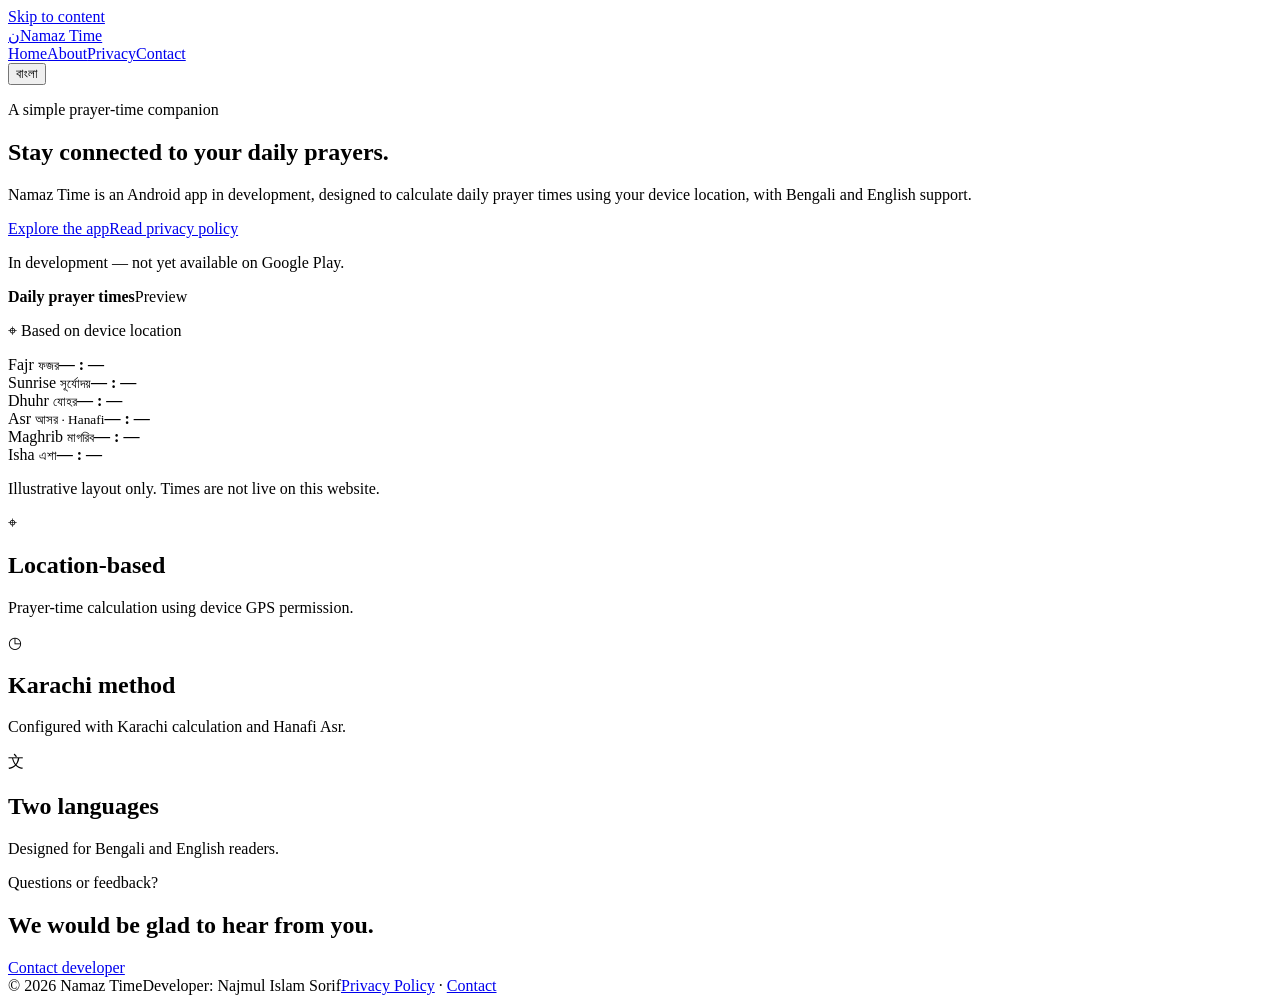
==== index.html @ a8f54243 "Add files via upload" ====
<!doctype html><html lang="en"><head><meta charset="utf-8"><meta name="viewport" content="width=device-width,initial-scale=1"><meta name="description" content="Namaz Time — GPS-based prayer times with Karachi calculation method and Hanafi Asr, in Bengali and English."><meta name="theme-color" content="#0d4a3d"><title>Namaz Time — Prayer Times Made Simple</title>
<meta property="og:title" content="Namaz Time — Prayer Times Made Simple">
<meta property="og:type" content="website"><link rel="icon" type="image/svg+xml" href="favicon.svg">
  <link rel="stylesheet" href="styles.css"><script defer src="site.js"></script></head><body>
<a class="skip-link" href="#main" data-en="Skip to content" data-bn="মূল অংশে যান">Skip to content</a>
<header class="site-header"><a class="brand" href="index.html"><span class="brand-mark">ن</span>Namaz Time</a><nav aria-label="Main navigation"><a class="active" href="index.html" data-en="Home" data-bn="হোম">Home</a><a href="about.html" data-en="About" data-bn="অ্যাপ সম্পর্কে">About</a><a href="privacy.html" data-en="Privacy" data-bn="গোপনীয়তা">Privacy</a><a href="contact.html" data-en="Contact" data-bn="যোগাযোগ">Contact</a></nav><button class="lang-toggle" type="button">বাংলা</button></header>
<main id="main"><section class="hero"><div><p class="eyebrow" data-en="A simple prayer-time companion" data-bn="সহজ নামাজের সময়সূচির সঙ্গী">A simple prayer-time companion</p><h1 data-en="Stay connected to your daily prayers." data-bn="প্রতিদিনের নামাজের সময় জেনে থাকুন।">Stay connected to your daily prayers.</h1><p class="lead" data-en="Namaz Time is an Android app in development, designed to calculate daily prayer times using your device location, with Bengali and English support." data-bn="Namaz Time একটি নির্মাণাধীন Android অ্যাপ। এটি আপনার ডিভাইসের অবস্থান ব্যবহার করে দৈনিক নামাজের সময় হিসাব করার জন্য তৈরি হচ্ছে; বাংলা ও ইংরেজি—দুই ভাষাই থাকবে।">Namaz Time is an Android app in development, designed to calculate daily prayer times using your device location, with Bengali and English support.</p><div class="actions"><a class="button primary" href="about.html" data-en="Explore the app" data-bn="অ্যাপ সম্পর্কে জানুন">Explore the app</a><a class="button secondary" href="privacy.html" data-en="Read privacy policy" data-bn="গোপনীয়তা নীতি পড়ুন">Read privacy policy</a></div><p class="status"><i></i><span data-en="In development — not yet available on Google Play." data-bn="এখনো নির্মাণাধীন — Google Play-তে প্রকাশিত হয়নি।">In development — not yet available on Google Play.</span></p></div><div class="prayer-card"><div class="card-top"><b data-en="Daily prayer times" data-bn="দৈনিক নামাজের সময়">Daily prayer times</b><span class="pill" data-en="Preview" data-bn="নমুনা">Preview</span></div><p class="location">⌖ <span data-en="Based on device location" data-bn="ডিভাইসের অবস্থান অনুযায়ী">Based on device location</span></p><div class="prayer-row"><span>Fajr <small>ফজর</small></span><b>— : —</b></div><div class="prayer-row"><span>Sunrise <small>সূর্যোদয়</small></span><b>— : —</b></div><div class="prayer-row"><span>Dhuhr <small>যোহর</small></span><b>— : —</b></div><div class="prayer-row"><span>Asr <small>আসর · Hanafi</small></span><b>— : —</b></div><div class="prayer-row"><span>Maghrib <small>মাগরিব</small></span><b>— : —</b></div><div class="prayer-row"><span>Isha <small>এশা</small></span><b>— : —</b></div><p class="preview" data-en="Illustrative layout only. Times are not live on this website." data-bn="এটি শুধু ডিজাইনের নমুনা। এই ওয়েবসাইটে লাইভ সময় দেখানো হচ্ছে না।">Illustrative layout only. Times are not live on this website.</p></div></section>
<section class="features"><article><span>⌖</span><h2 data-en="Location-based" data-bn="অবস্থানভিত্তিক">Location-based</h2><p data-en="Prayer-time calculation using device GPS permission." data-bn="ডিভাইসের GPS অনুমতি নিয়ে নামাজের সময় হিসাব।">Prayer-time calculation using device GPS permission.</p></article><article><span>◷</span><h2 data-en="Karachi method" data-bn="করাচি পদ্ধতি">Karachi method</h2><p data-en="Configured with Karachi calculation and Hanafi Asr." data-bn="করাচি ক্যালকুলেশন পদ্ধতি এবং হানাফি আসর সেটিং।">Configured with Karachi calculation and Hanafi Asr.</p></article><article><span>文</span><h2 data-en="Two languages" data-bn="দুই ভাষা">Two languages</h2><p data-en="Designed for Bengali and English readers." data-bn="বাংলা ও ইংরেজি ভাষাভাষীদের জন্য তৈরি।">Designed for Bengali and English readers.</p></article></section><section class="cta"><div><p class="eyebrow" data-en="Questions or feedback?" data-bn="প্রশ্ন বা মতামত আছে?">Questions or feedback?</p><h2 data-en="We would be glad to hear from you." data-bn="আপনার মতামত জানাতে পারেন।">We would be glad to hear from you.</h2></div><a class="button light" href="contact.html" data-en="Contact developer" data-bn="ডেভেলপারের সাথে যোগাযোগ">Contact developer</a></section></main>
<footer><span>© <span id="year">2026</span> Namaz Time</span><span>Developer: Najmul Islam Sorif</span><span><a href="privacy.html">Privacy Policy</a> · <a href="contact.html">Contact</a></span></footer></body></html>
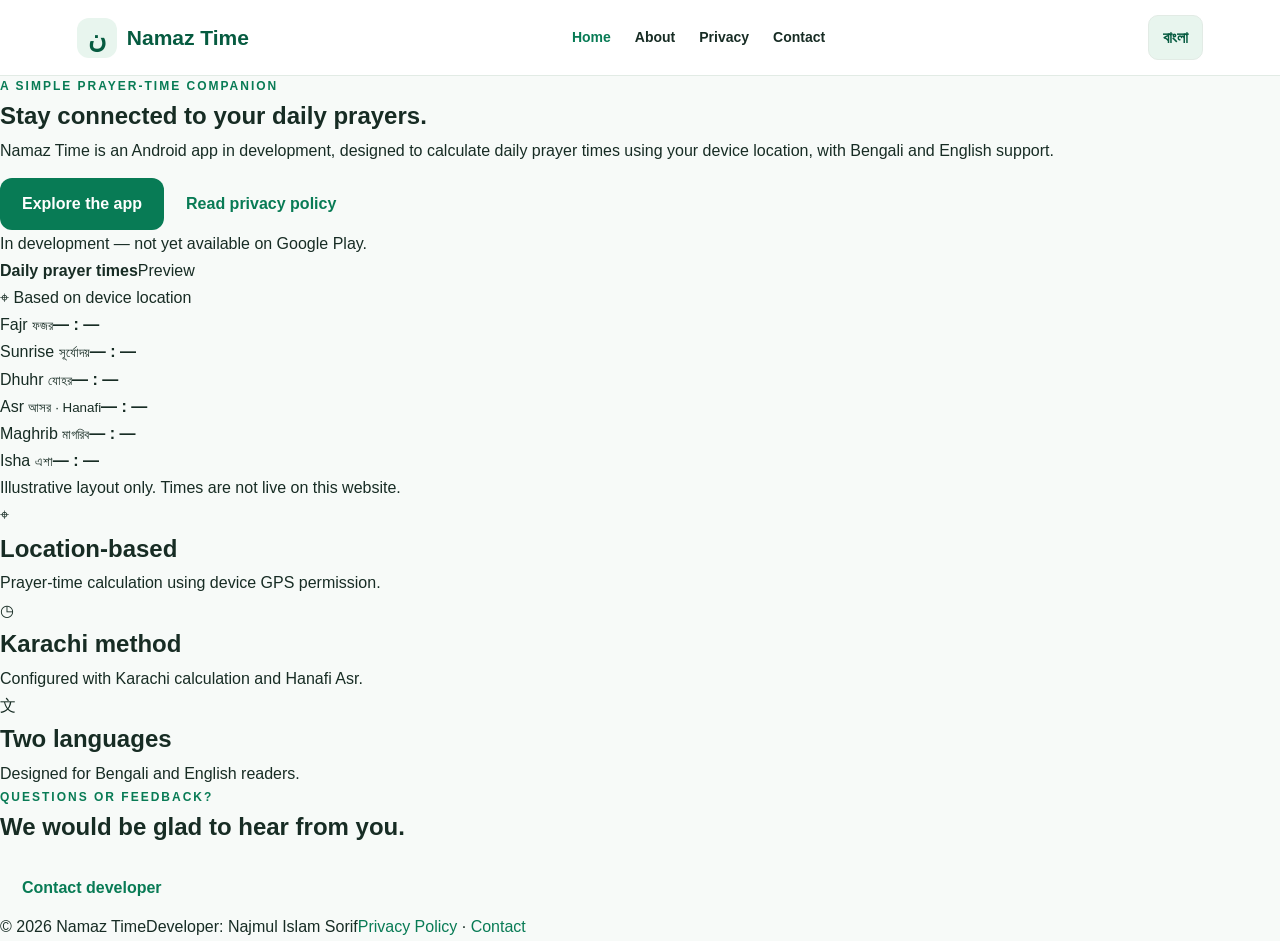
==== commit bb3bc23e: "Add stylesheet link to index.html" ====
--- a/index.html
+++ b/index.html
@@ -1,4 +1,4 @@
-<!doctype html><html lang="en"><head><meta charset="utf-8"><meta name="viewport" content="width=device-width,initial-scale=1"><meta name="description" content="Namaz Time — GPS-based prayer times with Karachi calculation method and Hanafi Asr, in Bengali and English."><meta name="theme-color" content="#0d4a3d"><title>Namaz Time — Prayer Times Made Simple</title>
+<!doctype html><html lang="en"><head><meta charset="utf-8"><meta name="viewport" content="width=device-width,initial-scale=1"><meta name="description" content="Namaz Time — GPS-based prayer times with Karachi calculation method and Hanafi Asr, in Bengali and English."><meta name="theme-color" content="#0d4a3d"><link rel="stylesheet" href="styles.css"><title>Namaz Time — Prayer Times Made Simple</title>
 <meta property="og:title" content="Namaz Time — Prayer Times Made Simple">
 <meta property="og:type" content="website"><link rel="icon" type="image/svg+xml" href="favicon.svg">
   <link rel="stylesheet" href="styles.css"><script defer src="site.js"></script></head><body>
--- a/styles.css
+++ b/styles.css
@@ -0,0 +1,294 @@
+
+/* =================================
+   NAMAZ TIME - OFFICIAL WEBSITE
+   Developer: Najmul Islam Sorif
+================================= */
+
+:root {
+  --primary: #087b55;
+  --primary-dark: #065b40;
+  --primary-light: #e8f5ee;
+  --background: #f7faf8;
+  --surface: #ffffff;
+  --text: #172c24;
+  --muted: #64756c;
+  --border: #e2ebe5;
+  --radius: 18px;
+  --shadow: 0 8px 30px rgba(20, 70, 45, .07);
+}
+
+* {
+  box-sizing: border-box;
+  margin: 0;
+  padding: 0;
+}
+
+html {
+  scroll-behavior: smooth;
+}
+
+body {
+  font-family: -apple-system, BlinkMacSystemFont,
+    "Segoe UI", sans-serif;
+  background: var(--background);
+  color: var(--text);
+  line-height: 1.7;
+}
+
+a {
+  color: var(--primary);
+  text-decoration: none;
+}
+
+a:hover {
+  color: var(--primary-dark);
+}
+
+button {
+  font: inherit;
+  cursor: pointer;
+}
+
+/* Header */
+
+.site-header {
+  min-height: 76px;
+  padding: 14px 6%;
+  display: flex;
+  align-items: center;
+  justify-content: space-between;
+  gap: 20px;
+  background: var(--surface);
+  border-bottom: 1px solid var(--border);
+}
+
+.brand {
+  display: flex;
+  align-items: center;
+  gap: 10px;
+  color: var(--primary-dark);
+  font-size: 21px;
+  font-weight: 800;
+}
+
+.brand-mark {
+  width: 40px;
+  height: 40px;
+  display: grid;
+  place-items: center;
+  border-radius: 12px;
+  background: var(--primary-light);
+  font-size: 25px;
+}
+
+.site-header nav {
+  display: flex;
+  align-items: center;
+  flex-wrap: wrap;
+  gap: 24px;
+}
+
+.site-header nav a {
+  color: var(--text);
+  font-size: 14px;
+  font-weight: 600;
+}
+
+.site-header nav a:hover,
+.site-header nav a.active {
+  color: var(--primary);
+}
+
+.lang-toggle {
+  padding: 8px 14px;
+  color: var(--primary-dark);
+  background: var(--primary-light);
+  border: 1px solid var(--border);
+  border-radius: 10px;
+  font-weight: 700;
+}
+
+/* Main content */
+
+main {
+  min-height: 65vh;
+}
+
+.page-main {
+  width: 100%;
+  max-width: 1100px;
+  margin: 0 auto;
+  padding: 65px 24px;
+}
+
+.narrow {
+  max-width: 820px;
+}
+
+.page-heading {
+  margin-bottom: 35px;
+}
+
+.page-heading h1 {
+  margin: 10px 0 16px;
+  font-size: clamp(32px, 5vw, 48px);
+  line-height: 1.2;
+  color: var(--primary-dark);
+}
+
+.page-heading p {
+  color: var(--muted);
+}
+
+.eyebrow {
+  color: var(--primary);
+  font-size: 12px;
+  font-weight: 800;
+  letter-spacing: 2px;
+  text-transform: uppercase;
+}
+
+.muted {
+  color: var(--muted);
+}
+
+/* Sections and cards */
+
+.policy-section,
+.developer {
+  padding: 30px;
+  margin-bottom: 22px;
+  background: var(--surface);
+  border: 1px solid var(--border);
+  border-radius: var(--radius);
+  box-shadow: var(--shadow);
+}
+
+.policy-section h2 {
+  margin: 8px 0 14px;
+  color: var(--primary-dark);
+  font-size: 23px;
+}
+
+.policy-section p {
+  margin: 12px 0;
+  color: var(--muted);
+}
+
+.developer {
+  display: flex;
+  align-items: center;
+  justify-content: space-between;
+  gap: 20px;
+}
+
+.developer strong {
+  width: 58px;
+  height: 58px;
+  display: grid;
+  place-items: center;
+  flex-shrink: 0;
+  color: white;
+  background: var(--primary);
+  border-radius: 16px;
+  font-size: 22px;
+}
+
+/* Buttons */
+
+.button {
+  display: inline-flex;
+  align-items: center;
+  justify-content: center;
+  padding: 12px 22px;
+  margin-top: 14px;
+  border-radius: 12px;
+  font-weight: 700;
+  transition: .2s ease;
+}
+
+.button.primary {
+  color: white;
+  background: var(--primary);
+}
+
+.button.primary:hover {
+  background: var(--primary-dark);
+  transform: translateY(-2px);
+}
+
+/* Footer */
+
+.site-footer {
+  padding: 28px 6%;
+  display: flex;
+  justify-content: space-between;
+  flex-wrap: wrap;
+  gap: 14px;
+  background: #103b2c;
+  color: #e4f3e9;
+  font-size: 13px;
+}
+
+.site-footer a {
+  color: #bcebd0;
+}
+
+/* Accessibility */
+
+.skip-link {
+  position: absolute;
+  left: -9999px;
+}
+
+.skip-link:focus {
+  left: 10px;
+  top: 10px;
+  z-index: 10;
+  padding: 10px;
+  background: white;
+}
+
+/* Mobile responsive */
+
+@media (max-width: 700px) {
+  .site-header {
+    padding: 14px 18px;
+    flex-wrap: wrap;
+  }
+
+  .site-header nav {
+    order: 3;
+    width: 100%;
+    justify-content: center;
+    gap: 17px;
+  }
+
+  .site-header nav a {
+    font-size: 13px;
+  }
+
+  .page-main {
+    padding: 42px 18px;
+  }
+
+  .policy-section,
+  .developer {
+    padding: 22px;
+  }
+
+  .site-footer {
+    flex-direction: column;
+    text-align: center;
+  }
+}
+
+@media (max-width: 380px) {
+  .site-header nav {
+    gap: 11px;
+  }
+
+  .site-header nav a {
+    font-size: 12px;
+  }
+}
--- a/styles.css
+++ b/styles.css
@@ -0,0 +1,294 @@
+
+/* =================================
+   NAMAZ TIME - OFFICIAL WEBSITE
+   Developer: Najmul Islam Sorif
+================================= */
+
+:root {
+  --primary: #087b55;
+  --primary-dark: #065b40;
+  --primary-light: #e8f5ee;
+  --background: #f7faf8;
+  --surface: #ffffff;
+  --text: #172c24;
+  --muted: #64756c;
+  --border: #e2ebe5;
+  --radius: 18px;
+  --shadow: 0 8px 30px rgba(20, 70, 45, .07);
+}
+
+* {
+  box-sizing: border-box;
+  margin: 0;
+  padding: 0;
+}
+
+html {
+  scroll-behavior: smooth;
+}
+
+body {
+  font-family: -apple-system, BlinkMacSystemFont,
+    "Segoe UI", sans-serif;
+  background: var(--background);
+  color: var(--text);
+  line-height: 1.7;
+}
+
+a {
+  color: var(--primary);
+  text-decoration: none;
+}
+
+a:hover {
+  color: var(--primary-dark);
+}
+
+button {
+  font: inherit;
+  cursor: pointer;
+}
+
+/* Header */
+
+.site-header {
+  min-height: 76px;
+  padding: 14px 6%;
+  display: flex;
+  align-items: center;
+  justify-content: space-between;
+  gap: 20px;
+  background: var(--surface);
+  border-bottom: 1px solid var(--border);
+}
+
+.brand {
+  display: flex;
+  align-items: center;
+  gap: 10px;
+  color: var(--primary-dark);
+  font-size: 21px;
+  font-weight: 800;
+}
+
+.brand-mark {
+  width: 40px;
+  height: 40px;
+  display: grid;
+  place-items: center;
+  border-radius: 12px;
+  background: var(--primary-light);
+  font-size: 25px;
+}
+
+.site-header nav {
+  display: flex;
+  align-items: center;
+  flex-wrap: wrap;
+  gap: 24px;
+}
+
+.site-header nav a {
+  color: var(--text);
+  font-size: 14px;
+  font-weight: 600;
+}
+
+.site-header nav a:hover,
+.site-header nav a.active {
+  color: var(--primary);
+}
+
+.lang-toggle {
+  padding: 8px 14px;
+  color: var(--primary-dark);
+  background: var(--primary-light);
+  border: 1px solid var(--border);
+  border-radius: 10px;
+  font-weight: 700;
+}
+
+/* Main content */
+
+main {
+  min-height: 65vh;
+}
+
+.page-main {
+  width: 100%;
+  max-width: 1100px;
+  margin: 0 auto;
+  padding: 65px 24px;
+}
+
+.narrow {
+  max-width: 820px;
+}
+
+.page-heading {
+  margin-bottom: 35px;
+}
+
+.page-heading h1 {
+  margin: 10px 0 16px;
+  font-size: clamp(32px, 5vw, 48px);
+  line-height: 1.2;
+  color: var(--primary-dark);
+}
+
+.page-heading p {
+  color: var(--muted);
+}
+
+.eyebrow {
+  color: var(--primary);
+  font-size: 12px;
+  font-weight: 800;
+  letter-spacing: 2px;
+  text-transform: uppercase;
+}
+
+.muted {
+  color: var(--muted);
+}
+
+/* Sections and cards */
+
+.policy-section,
+.developer {
+  padding: 30px;
+  margin-bottom: 22px;
+  background: var(--surface);
+  border: 1px solid var(--border);
+  border-radius: var(--radius);
+  box-shadow: var(--shadow);
+}
+
+.policy-section h2 {
+  margin: 8px 0 14px;
+  color: var(--primary-dark);
+  font-size: 23px;
+}
+
+.policy-section p {
+  margin: 12px 0;
+  color: var(--muted);
+}
+
+.developer {
+  display: flex;
+  align-items: center;
+  justify-content: space-between;
+  gap: 20px;
+}
+
+.developer strong {
+  width: 58px;
+  height: 58px;
+  display: grid;
+  place-items: center;
+  flex-shrink: 0;
+  color: white;
+  background: var(--primary);
+  border-radius: 16px;
+  font-size: 22px;
+}
+
+/* Buttons */
+
+.button {
+  display: inline-flex;
+  align-items: center;
+  justify-content: center;
+  padding: 12px 22px;
+  margin-top: 14px;
+  border-radius: 12px;
+  font-weight: 700;
+  transition: .2s ease;
+}
+
+.button.primary {
+  color: white;
+  background: var(--primary);
+}
+
+.button.primary:hover {
+  background: var(--primary-dark);
+  transform: translateY(-2px);
+}
+
+/* Footer */
+
+.site-footer {
+  padding: 28px 6%;
+  display: flex;
+  justify-content: space-between;
+  flex-wrap: wrap;
+  gap: 14px;
+  background: #103b2c;
+  color: #e4f3e9;
+  font-size: 13px;
+}
+
+.site-footer a {
+  color: #bcebd0;
+}
+
+/* Accessibility */
+
+.skip-link {
+  position: absolute;
+  left: -9999px;
+}
+
+.skip-link:focus {
+  left: 10px;
+  top: 10px;
+  z-index: 10;
+  padding: 10px;
+  background: white;
+}
+
+/* Mobile responsive */
+
+@media (max-width: 700px) {
+  .site-header {
+    padding: 14px 18px;
+    flex-wrap: wrap;
+  }
+
+  .site-header nav {
+    order: 3;
+    width: 100%;
+    justify-content: center;
+    gap: 17px;
+  }
+
+  .site-header nav a {
+    font-size: 13px;
+  }
+
+  .page-main {
+    padding: 42px 18px;
+  }
+
+  .policy-section,
+  .developer {
+    padding: 22px;
+  }
+
+  .site-footer {
+    flex-direction: column;
+    text-align: center;
+  }
+}
+
+@media (max-width: 380px) {
+  .site-header nav {
+    gap: 11px;
+  }
+
+  .site-header nav a {
+    font-size: 12px;
+  }
+}
